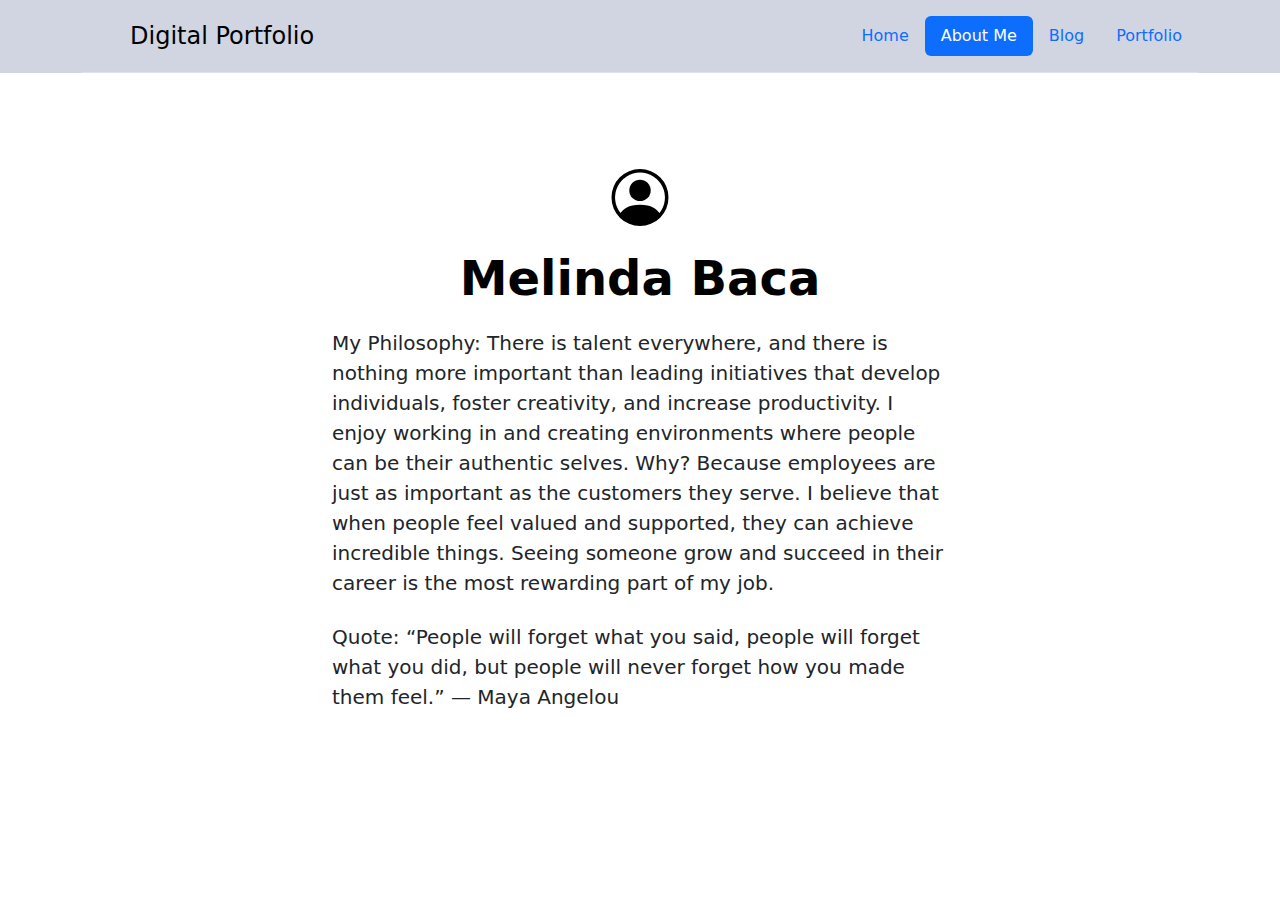
==== aboutMe.html @ 7e8f1e4f "Add files via upload" ====
<!DOCTYPE html>
<html lang="en">
<head>
    <meta charset="UTF-8">
    <meta name="viewport" content="width=device-width, initial-scale=1.0">
    <link href="https://cdn.jsdelivr.net/npm/bootstrap@5.3.3/dist/css/bootstrap.min.css" 
    rel="stylesheet" integrity="sha384-QWTKZyjpPEjISv5WaRU9OFeRpok6YctnYmDr5pNlyT2bRjXh0JMhjY6hW+ALEwIH" crossorigin="anonymous">
    <script src="https://cdn.jsdelivr.net/npm/bootstrap@5.3.3/dist/js/bootstrap.bundle.min.js" 
    integrity="sha384-YvpcrYf0tY3lHB60NNkmXc5s9fDVZLESaAA55NDzOxhy9GkcIdslK1eN7N6jIeHz" crossorigin="anonymous"></script>
    <link rel="stylesheet" href="aboutMe.css">
    <title>About Me</title>
</head>
<body>
    <section class="header" style="background-color: rgba(196, 202, 217, 0.8);">
        <div class="container">
            <header class="d-flex flex-wrap justify-content-center py-3 mb-4 border-bottom">
              <a href="/" class="d-flex align-items-center mb-3 mb-md-0 me-md-auto link-body-emphasis text-decoration-none">
                <svg class="bi me-2" width="40" height="32"><use xlink:href="#bootstrap"></use></svg>
                <span class="fs-4">Digital Portfolio</span>
              </a>
        
              <ul class="nav nav-pills">
                <li class="nav-item"><a href="./index.html" class="nav-link" aria-current="page">Home</a></li>
                <li class="nav-item"><a href="./aboutMe.html" class="nav-link active" >About Me</a></li>
                <li class="nav-item"><a href="./blog.html" class="nav-link">Blog</a></li>
                <li class="nav-item"><a href="./portfolio.html" class="nav-link">Portfolio</a></li>
              </ul>
            </header>
          </div>
    </section>

    <section class="Title">
        <div class="px-4 py-5 my-5 text-center">
          <img class="d-block mx-auto mb-4" src="./images/person-circle.svg" alt="Person's Picture" width="72" height="57" />
          <h1 class="display-5 fw-bold text-body-emphasis">Melinda Baca</h1>
          <div class="col-lg-6 mx-auto">
              <p class="lead mb-4 Philosophy">
                    <text class="bold">My Philosophy:</text> 
                    There is talent everywhere, and there is nothing more important than leading initiatives that 
                    develop individuals, foster creativity, and increase productivity. I enjoy working in and creating 
                    environments where people can be their authentic selves. Why? Because employees are just as important 
                    as the customers they serve. I believe that when people feel valued and supported, they can achieve 
                    incredible things. Seeing someone grow and succeed in their career is the most rewarding part of my job.
              </p>

              <p class="lead mb-4 Quote Quote">
                <text class="bold">Quote:</text>
                “People will forget what you said, people will forget what you did, but people will never 
                forget how you made them feel.” — Maya Angelou
              </p>
          </div>
        </div>
      </section>

    
</body>
</html>



<!-----
Philosophy (About Me): 
“There is talent everywhere, and there is nothing more important than leading initiatives that 
develop individuals, foster creativity, and increase productivity. I enjoy working in and creating 
environments where people can be their authentic selves. Why? Because employees are just as important 
as the customers they serve. I believe that when people feel valued and supported, they can achieve 
incredible things. Seeing someone grow and succeed in their career is the most rewarding part of my job.”

Quote: “People will forget what you said, people will forget what you did, but people will never 
forget how you made them feel.” — Maya Angelou
-->
---- aboutMe.css ----
.Philosophy{
    margin-top: 20px;
    text-align: left;
}

.Quote{
    text-align: left;
}

.bold{
    font-weight: bolder;
}
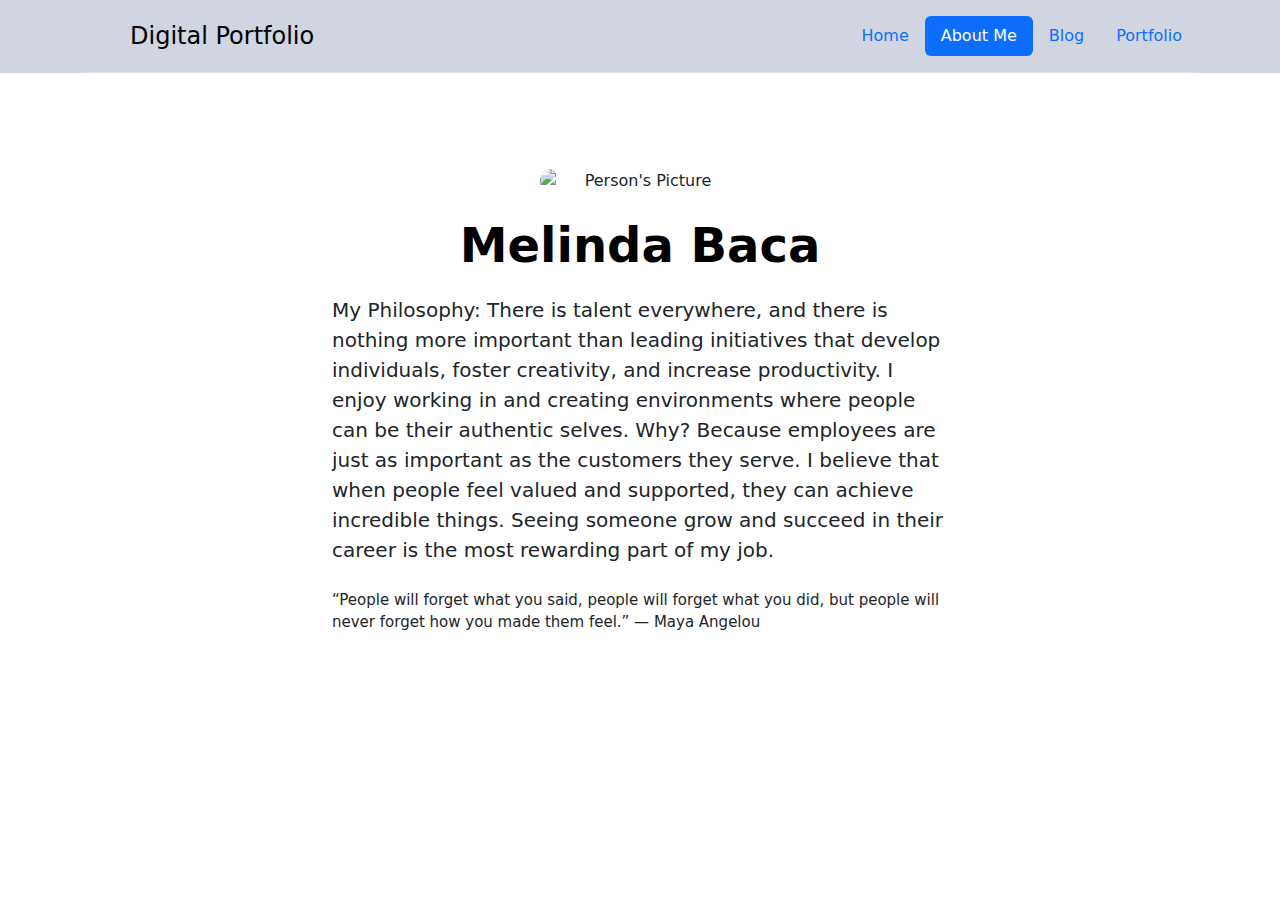
==== commit ce43afae: "Changes made to the contact me page" ====
--- a/aboutMe.html
+++ b/aboutMe.html
@@ -31,7 +31,7 @@
 
     <section class="Title">
         <div class="px-4 py-5 my-5 text-center">
-          <img class="d-block mx-auto mb-4" src="./images/person-circle.svg" alt="Person's Picture" width="72" height="57" />
+          <img class="d-block mx-auto mb-4" src="./images/melinda.jpg" alt="Person's Picture" width="200" height="auto" style="border-radius: 40px;"/>
           <h1 class="display-5 fw-bold text-body-emphasis">Melinda Baca</h1>
           <div class="col-lg-6 mx-auto">
               <p class="lead mb-4 Philosophy">
@@ -43,8 +43,8 @@
                     incredible things. Seeing someone grow and succeed in their career is the most rewarding part of my job.
               </p>
 
-              <p class="lead mb-4 Quote Quote">
-                <text class="bold">Quote:</text>
+              <p class="lead quote">
+                <text class="bold"></text>
                 “People will forget what you said, people will forget what you did, but people will never 
                 forget how you made them feel.” — Maya Angelou
               </p>
--- a/aboutMe.css
+++ b/aboutMe.css
@@ -9,4 +9,9 @@
 
 .bold{
     font-weight: bolder;
+}
+
+.quote{
+    font-size: 15px;
+    text-align: left;
 }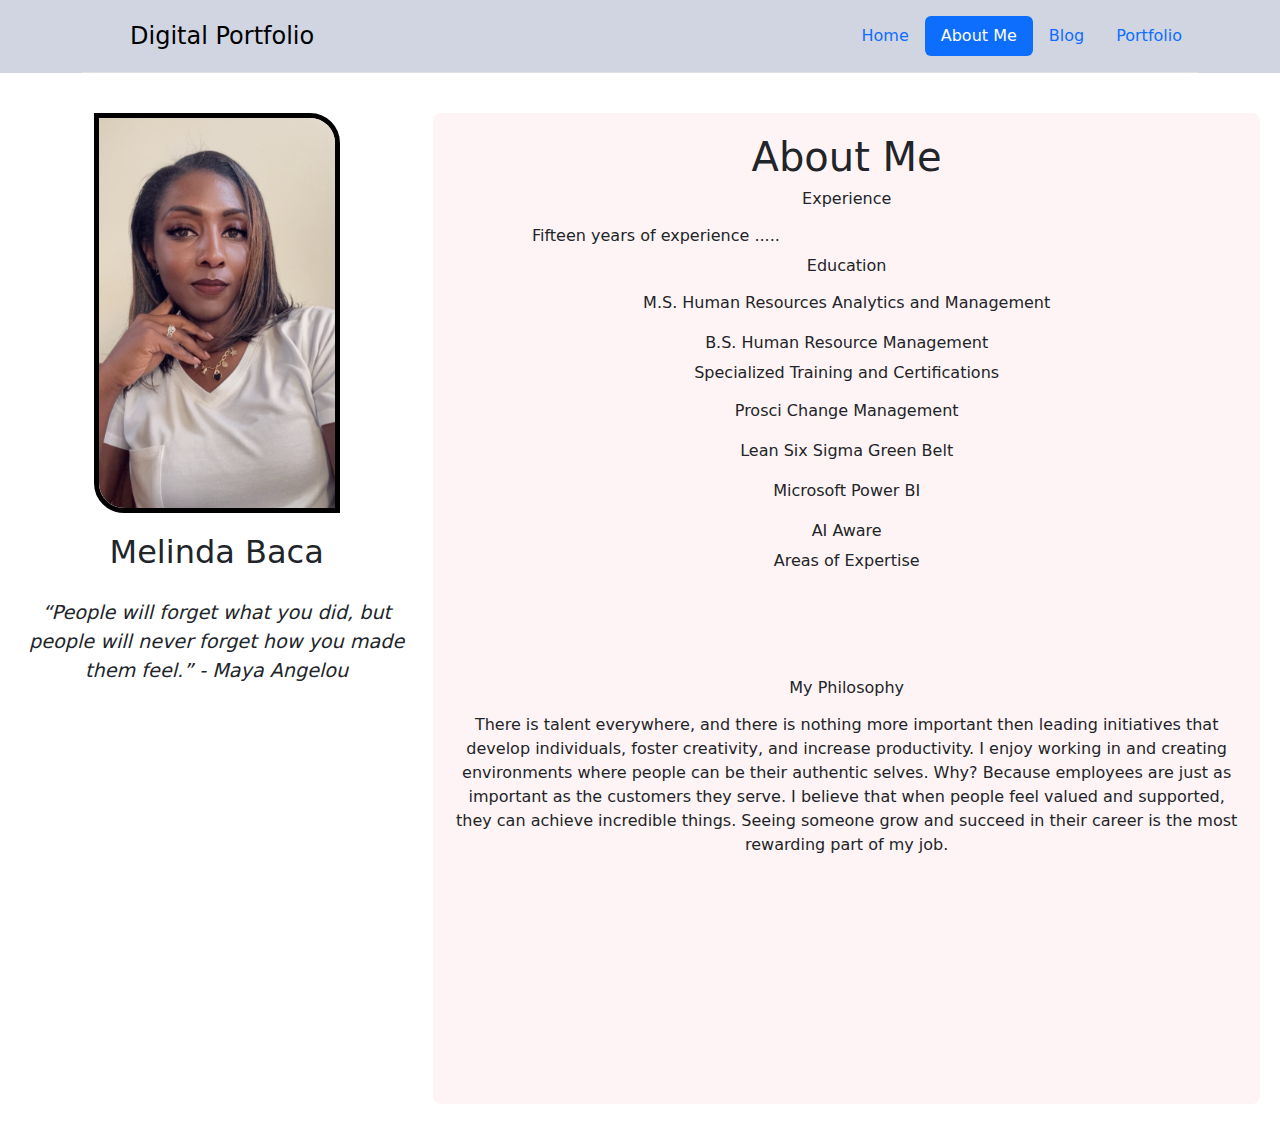
==== commit 4177945e: "Made major changes to the About Me Page" ====
--- a/aboutMe.html
+++ b/aboutMe.html
@@ -3,69 +3,73 @@
 <head>
     <meta charset="UTF-8">
     <meta name="viewport" content="width=device-width, initial-scale=1.0">
-    <link href="https://cdn.jsdelivr.net/npm/bootstrap@5.3.3/dist/css/bootstrap.min.css" 
-    rel="stylesheet" integrity="sha384-QWTKZyjpPEjISv5WaRU9OFeRpok6YctnYmDr5pNlyT2bRjXh0JMhjY6hW+ALEwIH" crossorigin="anonymous">
-    <script src="https://cdn.jsdelivr.net/npm/bootstrap@5.3.3/dist/js/bootstrap.bundle.min.js" 
-    integrity="sha384-YvpcrYf0tY3lHB60NNkmXc5s9fDVZLESaAA55NDzOxhy9GkcIdslK1eN7N6jIeHz" crossorigin="anonymous"></script>
+    <link href="https://cdn.jsdelivr.net/npm/bootstrap@5.3.3/dist/css/bootstrap.min.css" rel="stylesheet">
+    <script src="https://cdn.jsdelivr.net/npm/bootstrap@5.3.3/dist/js/bootstrap.bundle.min.js"></script>
     <link rel="stylesheet" href="aboutMe.css">
     <title>About Me</title>
 </head>
 <body>
     <section class="header" style="background-color: rgba(196, 202, 217, 0.8);">
         <div class="container">
-            <header class="d-flex flex-wrap justify-content-center py-3 mb-4 border-bottom">
-              <a href="/" class="d-flex align-items-center mb-3 mb-md-0 me-md-auto link-body-emphasis text-decoration-none">
-                <svg class="bi me-2" width="40" height="32"><use xlink:href="#bootstrap"></use></svg>
-                <span class="fs-4">Digital Portfolio</span>
-              </a>
-        
-              <ul class="nav nav-pills">
-                <li class="nav-item"><a href="./index.html" class="nav-link" aria-current="page">Home</a></li>
-                <li class="nav-item"><a href="./aboutMe.html" class="nav-link active" >About Me</a></li>
-                <li class="nav-item"><a href="./blog.html" class="nav-link">Blog</a></li>
-                <li class="nav-item"><a href="./portfolio.html" class="nav-link">Portfolio</a></li>
-              </ul>
+            <header class="d-flex flex-wrap justify-content-center py-3 mb-3 border-bottom">
+                <a href="/" class="d-flex align-items-center mb-3 mb-md-0 me-md-auto link-body-emphasis text-decoration-none">
+                    <svg class="bi me-2" width="40" height="32"><use xlink:href="#bootstrap"></use></svg>
+                    <span class="fs-4">Digital Portfolio</span>
+                </a>
+
+                <ul class="nav nav-pills">
+                    <li class="nav-item"><a href="./index.html" class="nav-link" aria-current="page">Home</a></li>
+                    <li class="nav-item"><a href="./aboutMe.html" class="nav-link active">About Me</a></li>
+                    <li class="nav-item"><a href="./blog.html" class="nav-link">Blog</a></li>
+                    <li class="nav-item"><a href="./portfolio.html" class="nav-link">Portfolio</a></li>
+                </ul>
             </header>
-          </div>
+        </div>
     </section>
 
-    <section class="Title">
-        <div class="px-4 py-5 my-5 text-center">
-          <img class="d-block mx-auto mb-4" src="./images/melinda.jpg" alt="Person's Picture" width="200" height="auto" style="border-radius: 40px;"/>
-          <h1 class="display-5 fw-bold text-body-emphasis">Melinda Baca</h1>
-          <div class="col-lg-6 mx-auto">
-              <p class="lead mb-4 Philosophy">
-                    <text class="bold">My Philosophy:</text> 
-                    There is talent everywhere, and there is nothing more important than leading initiatives that 
-                    develop individuals, foster creativity, and increase productivity. I enjoy working in and creating 
-                    environments where people can be their authentic selves. Why? Because employees are just as important 
-                    as the customers they serve. I believe that when people feel valued and supported, they can achieve 
-                    incredible things. Seeing someone grow and succeed in their career is the most rewarding part of my job.
-              </p>
+    <section class="photo-quote-grid">
+        <div class="photo">
+            <img class="melinda" src="./images/melinda.jpg" alt="Picture of the author" width="auto" height="400px"/>
+        </div>
 
-              <p class="lead quote">
-                <text class="bold"></text>
-                “People will forget what you said, people will forget what you did, but people will never 
-                forget how you made them feel.” — Maya Angelou
-              </p>
-          </div>
+        <div class="author-name">
+            <h2>Melinda Baca</h2>
         </div>
-      </section>
 
-    
+        <div class="quote">
+            <p>“People will forget what you did, but people will never forget how you made them feel.” - Maya Angelou</p>
+        </div>
+
+        <div class="resume">
+            <h1>About Me</h1>
+
+            <h6 class="Experience">Experience</h6>
+            <p class="p-resume-ex">Fifteen years of experience ..... </p>
+
+            <h6 class="Education">Education</h6>
+            <p class="p-resume">M.S. Human Resources Analytics and Management</p>
+            <p class="p-resume">B.S. Human Resource Management</p>
+
+            <h6 class="Training">Specialized Training and Certifications</h6>
+            <p class="p-resume">Prosci Change Management</p>
+            <p class="p-resume">Lean Six Sigma Green Belt</p>
+            <p class="p-resume">Microsoft Power BI</p>
+            <p class="p-resume">AI Aware</p>
+
+            <h6 class="Expertise">Areas of Expertise</h6>
+            <p class="p-resume-pending"></p>
+
+
+            <h6 class="Philosophy">My Philosophy</h6>
+            <p class="p-resume">
+              There is talent everywhere, and there is nothing more important then leading initiatives that develop
+              individuals, foster creativity, and increase productivity. I enjoy working in and creating environments
+              where people can be their authentic selves. Why? Because employees are just as important as the customers
+              they serve. I believe that when people feel valued and supported, they can achieve incredible things.
+              Seeing someone grow and succeed in their career is the most rewarding part of my job.
+            </p>
+        </div>
+    </section>
+
 </body>
 </html>
-
-
-
-<!-----
-Philosophy (About Me): 
-“There is talent everywhere, and there is nothing more important than leading initiatives that 
-develop individuals, foster creativity, and increase productivity. I enjoy working in and creating 
-environments where people can be their authentic selves. Why? Because employees are just as important 
-as the customers they serve. I believe that when people feel valued and supported, they can achieve 
-incredible things. Seeing someone grow and succeed in their career is the most rewarding part of my job.”
-
-Quote: “People will forget what you said, people will forget what you did, but people will never 
-forget how you made them feel.” — Maya Angelou
--->--- a/aboutMe.css
+++ b/aboutMe.css
@@ -1,17 +1,120 @@
-.Philosophy{
+/* General grid setup for the page */
+.photo-quote-grid {
+    display: grid;
+    grid-template-columns: 1fr 1fr 1fr; 
+    grid-template-rows: auto auto auto;
+    gap: 20px; 
+    padding: 20px;
     margin-top: 20px;
-    text-align: left;
 }
 
-.Quote{
-    text-align: left;
+/* Photo section: takes up the first column */
+.photo {
+    grid-column: 1;
+    grid-row: 1;
+    display: flex;
+    justify-content: center;
+    align-items: center;
+    overflow: hidden;
 }
 
-.bold{
-    font-weight: bolder;
+.melinda{
+    border: 5px solid black;
+    border-top-right-radius: 30px;
+    border-bottom-left-radius: 30px;
 }
 
-.quote{
-    font-size: 15px;
+/* Author name section: occupies the second row */
+.author-name {
+    grid-column: 1;
+    grid-row: 2;
+    text-align: center;
+    font-size: 1.5rem;
+    font-weight: bold;
+}
+
+/* Quote name section: occupies the third row */
+.quote {
+    grid-column: 1;
+    text-align: center;  
+    grid-row: 3;
+    display: flex;
+    justify-content: center; 
+    align-items: center;
+    font-style: italic;
+    font-size: 1.2rem;
+}
+
+/* Resume section: appears below quote and spans across columns */
+.resume {
+    /* Spans across all columns */
+    grid-column: 2 / span 3; 
+    grid-row: 1 / span 5;
+    display: flex;
+    flex-direction: column;
+    text-align: center;
+    background-color: #FFF4F5;
+    padding: 20px;
+    border-radius: 8px;
+}
+
+/* Styling for resume content */
+.p-resume, .p-resume-ex {
+    font-size: 1rem;
+    margin: 8px 0;
+    font-weight: 100;
+}
+
+.p-resume-ex{
+    margin-left: 10%;
     text-align: left;
-}+    
+}
+
+.p-resume-pending{
+    margin-bottom: 100px;
+}
+
+
+
+/* For smaller screens (less than 768px: mobile devices) */
+@media (max-width: 768px) {
+    .photo-quote-grid {
+        grid-template-columns: 1fr;  /* One column for smaller screens */
+        grid-template-rows: auto auto auto auto;
+    }
+
+    /* Photo section: Center image on small screens */
+    .photo {
+        grid-column: 1;
+        grid-row: 1;
+    }
+
+    /* Author name section: Center text */
+    .author-name {
+        grid-column: 1;
+        grid-row: 2;
+        font-size: 1.2rem;
+    }
+
+    /* Quote section: Center quote text */
+    .quote {
+        grid-column: 1;
+        grid-row: 3;
+        font-size: 1.1rem;
+    }
+
+    /* Resume section: Center text and stack items */
+    .resume {
+        grid-column: 1;
+        grid-row: 4;
+        text-align: center;
+        padding: 10px;
+    }
+
+    .p-resume, .p-resume-ex {
+        font-size: 0.9rem;
+        font-weight: 100;
+    }
+}
+
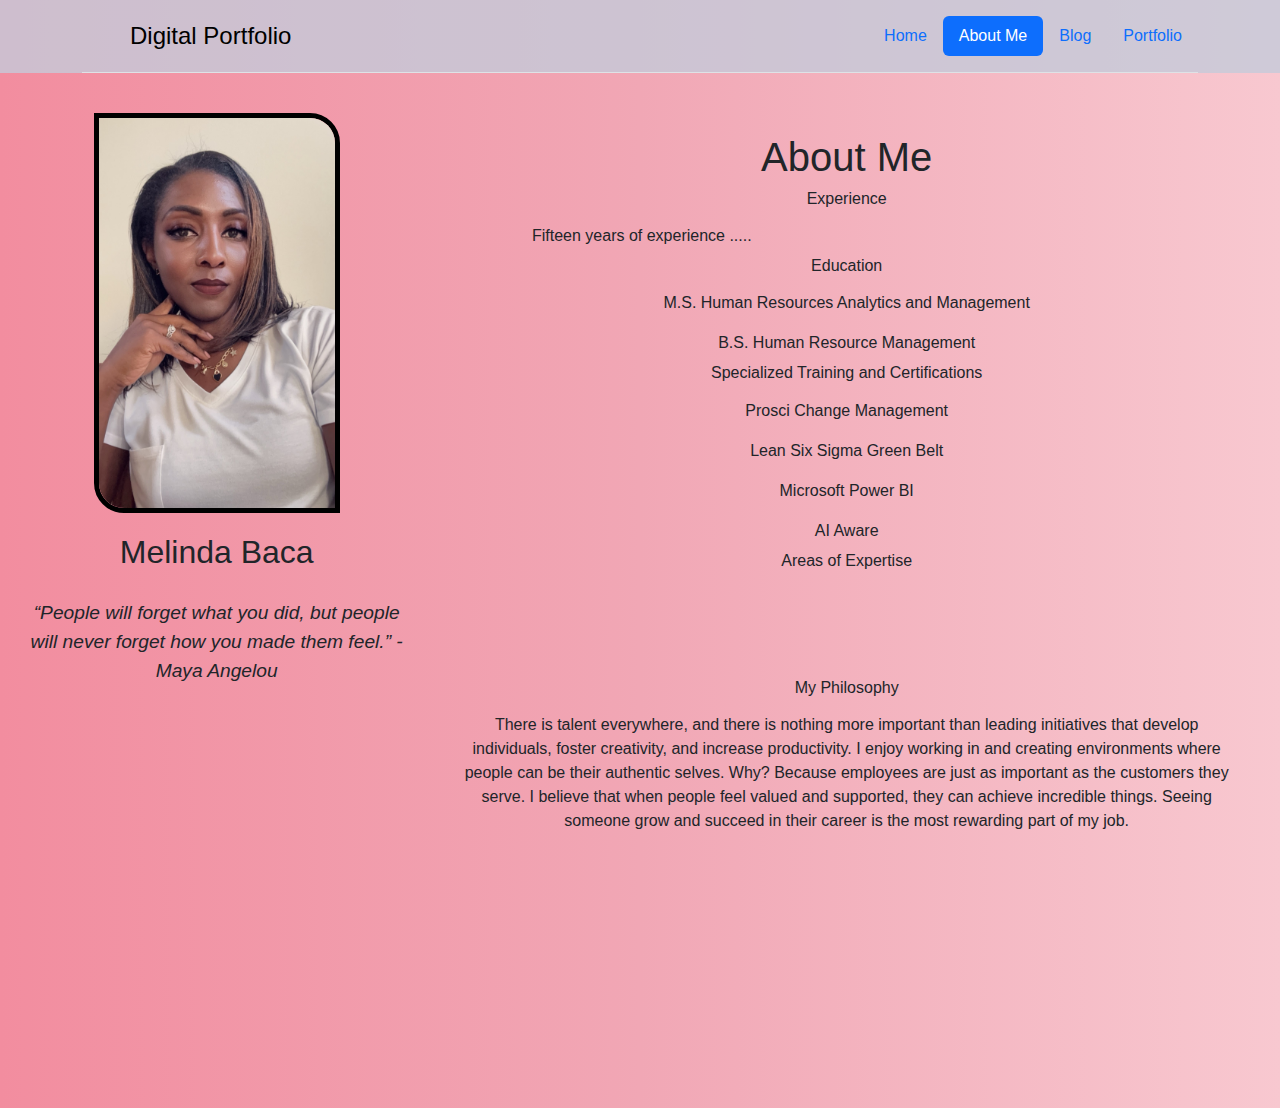
==== commit e0b788be: "Made some changes to the Home Page" ====
--- a/aboutMe.html
+++ b/aboutMe.html
@@ -62,7 +62,7 @@
 
             <h6 class="Philosophy">My Philosophy</h6>
             <p class="p-resume">
-              There is talent everywhere, and there is nothing more important then leading initiatives that develop
+              There is talent everywhere, and there is nothing more important than leading initiatives that develop
               individuals, foster creativity, and increase productivity. I enjoy working in and creating environments
               where people can be their authentic selves. Why? Because employees are just as important as the customers
               they serve. I believe that when people feel valued and supported, they can achieve incredible things.
--- a/aboutMe.css
+++ b/aboutMe.css
@@ -1,3 +1,9 @@
+body {
+    background: linear-gradient(to left, #f8c8d0, #f1a7b5, #f28d9f); /* Pink gradient from left to right */
+    margin: 0;
+    font-family: Arial, sans-serif;
+}
+
 /* General grid setup for the page */
 .photo-quote-grid {
     display: grid;
@@ -53,7 +59,7 @@
     display: flex;
     flex-direction: column;
     text-align: center;
-    background-color: #FFF4F5;
+    /*background-color: #FFF4F5;*/
     padding: 20px;
     border-radius: 8px;
 }
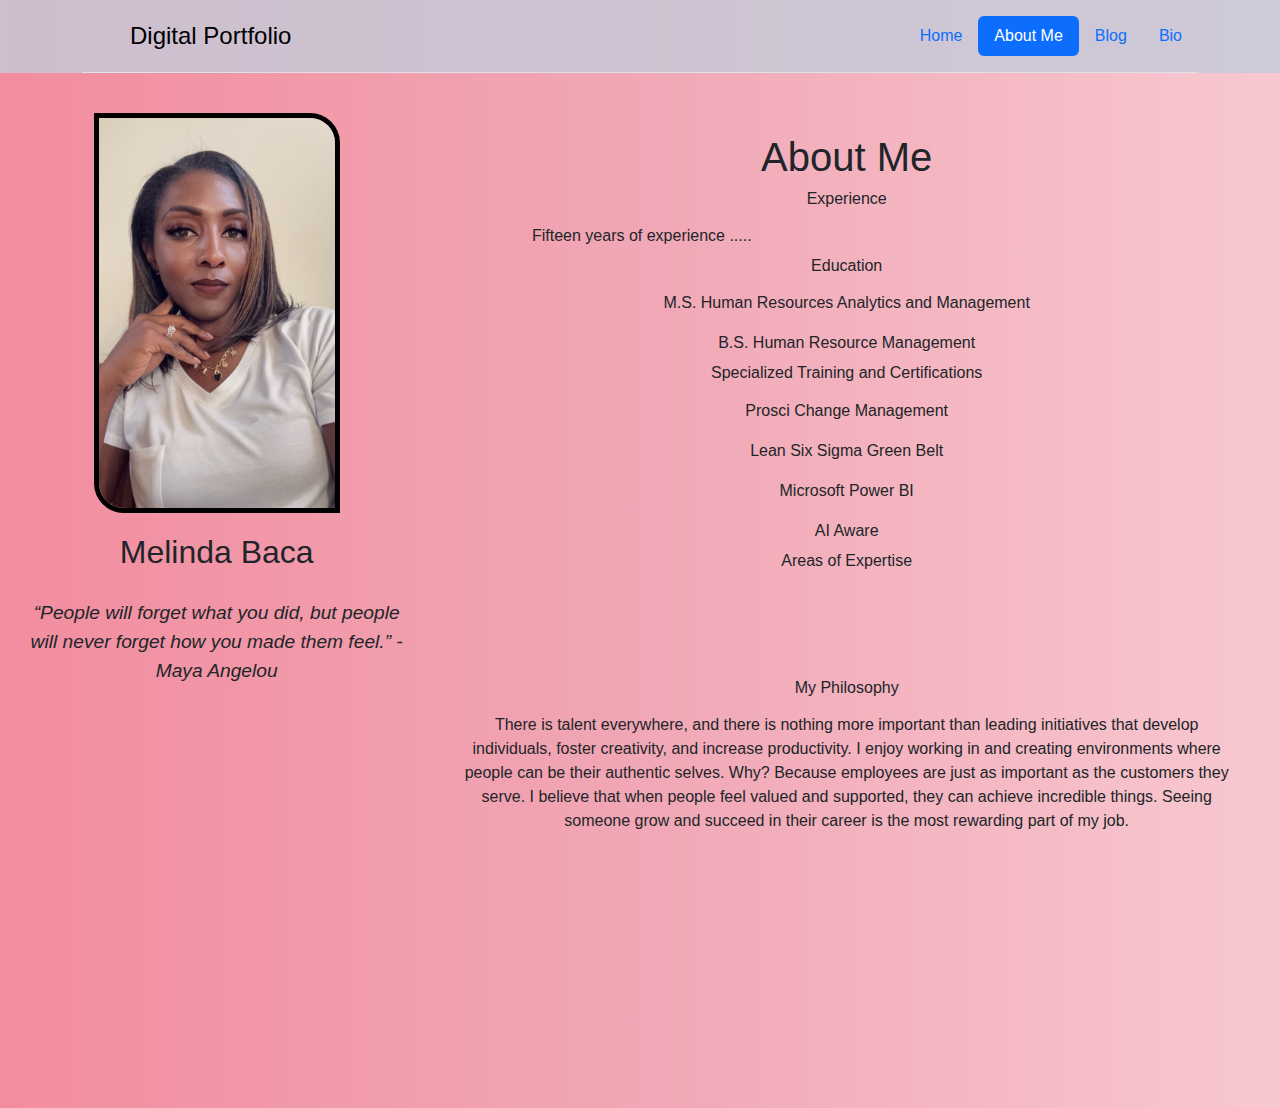
==== commit 5056128f: "Fixed the header" ====
--- a/aboutMe.html
+++ b/aboutMe.html
@@ -21,7 +21,7 @@
                     <li class="nav-item"><a href="./index.html" class="nav-link" aria-current="page">Home</a></li>
                     <li class="nav-item"><a href="./aboutMe.html" class="nav-link active">About Me</a></li>
                     <li class="nav-item"><a href="./blog.html" class="nav-link">Blog</a></li>
-                    <li class="nav-item"><a href="./portfolio.html" class="nav-link">Portfolio</a></li>
+                    <li class="nav-item"><a href="./portfolio.html" class="nav-link">Bio</a></li>
                 </ul>
             </header>
         </div>
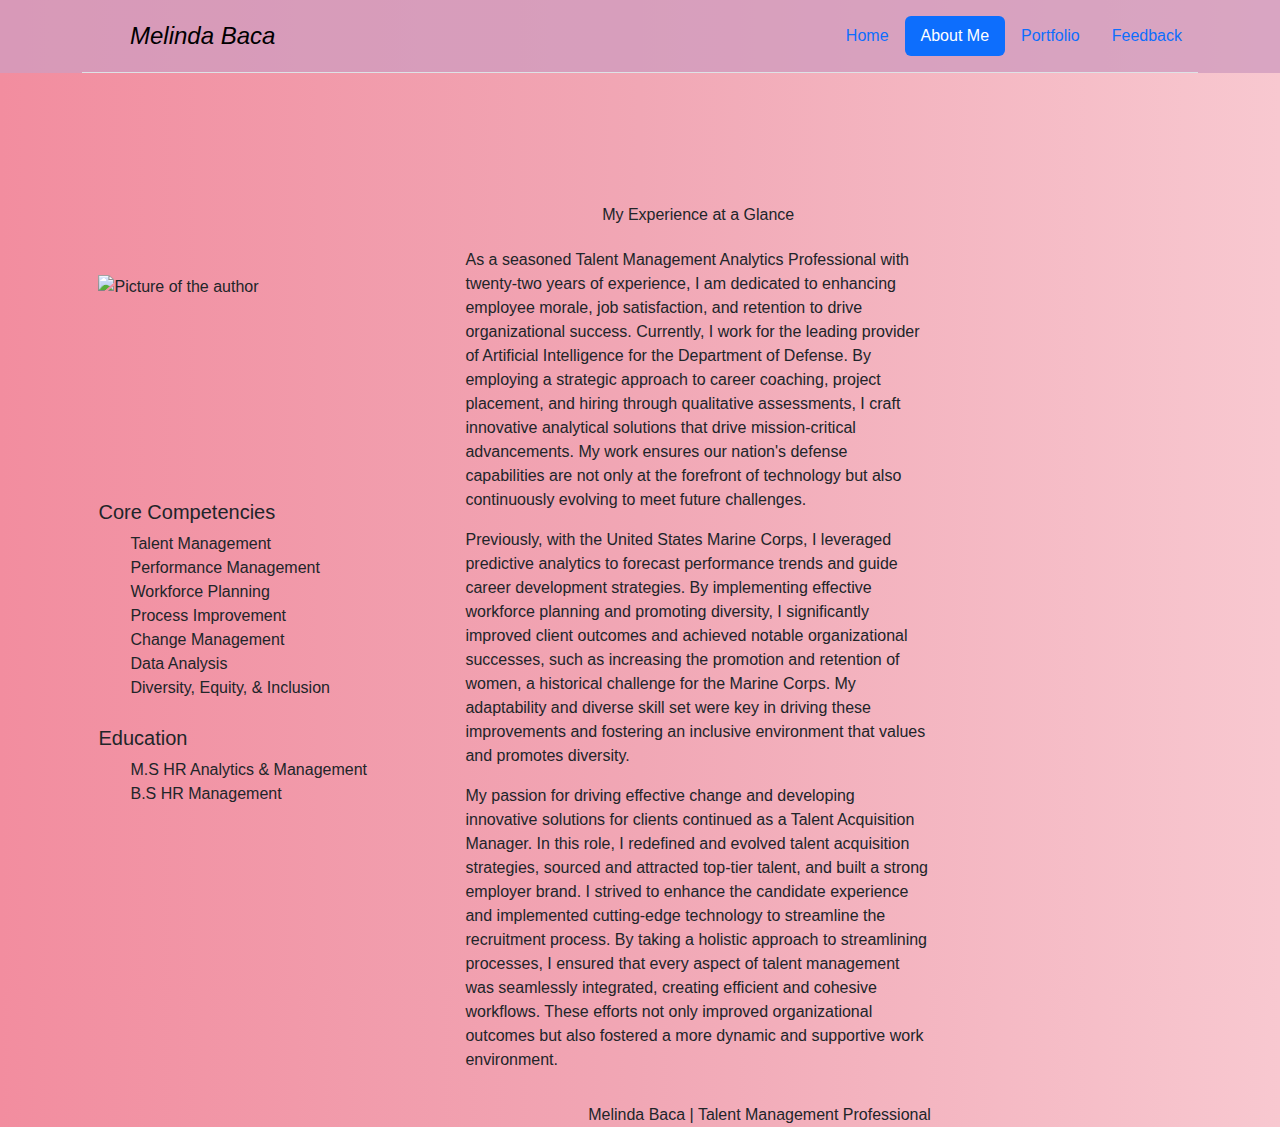
==== commit 05f01423: "Made changes to the Home and About Me Page" ====
--- a/aboutMe.html
+++ b/aboutMe.html
@@ -9,66 +9,90 @@
     <title>About Me</title>
 </head>
 <body>
-    <section class="header" style="background-color: rgba(196, 202, 217, 0.8);">
+    <section class="header" style="background-color: rgba(209, 156, 190, 0.8);">
         <div class="container">
             <header class="d-flex flex-wrap justify-content-center py-3 mb-3 border-bottom">
                 <a href="/" class="d-flex align-items-center mb-3 mb-md-0 me-md-auto link-body-emphasis text-decoration-none">
                     <svg class="bi me-2" width="40" height="32"><use xlink:href="#bootstrap"></use></svg>
-                    <span class="fs-4">Digital Portfolio</span>
+                    <span class="fs-4"><em>Melinda Baca</em></span>
                 </a>
 
                 <ul class="nav nav-pills">
                     <li class="nav-item"><a href="./index.html" class="nav-link" aria-current="page">Home</a></li>
                     <li class="nav-item"><a href="./aboutMe.html" class="nav-link active">About Me</a></li>
-                    <li class="nav-item"><a href="./blog.html" class="nav-link">Blog</a></li>
-                    <li class="nav-item"><a href="./portfolio.html" class="nav-link">Bio</a></li>
+                    <li class="nav-item"><a href="./portfolio.html" class="nav-link">Portfolio</a></li>
+                    <li class="nav-item"><a href="./feedback.html" class="nav-link">Feedback</a></li>
                 </ul>
             </header>
         </div>
     </section>
 
     <section class="photo-quote-grid">
-        <div class="photo">
-            <img class="melinda" src="./images/melinda.jpg" alt="Picture of the author" width="auto" height="400px"/>
+        <div class="left-side">
+            <div class="photo">
+                <img class="photo" src="./images/AboutMePage.png" alt="Picture of the author" width="auto" height="400px"/>
+            </div>
+
+            <div class="core-competencies">
+                <h5>Core Competencies</h5>
+                <ul class="list-items">
+                    <li>Talent Management</li>
+                    <li>Performance Management</li>
+                    <li>Workforce Planning</li>
+                    <li>Process Improvement</li>
+                    <li>Change Management</li>
+                    <li>Data Analysis</li>
+                    <li>Diversity, Equity, & Inclusion</li>
+                </ul>
+            </div>
+
+            <div class="education">
+                <h5>Education</h5>
+                <ul class="list-items">
+                    <li>M.S HR Analytics & Management</li>
+                    <li>B.S HR Management</li>
+                </ul>
+            </div>
         </div>
 
-        <div class="author-name">
-            <h2>Melinda Baca</h2>
+        <div class="right-side">
+            <div class="title-main"> 
+                <h6>My Experience at a Glance </h6>
+            </div>
+
+            <div class="summary">
+                <p class="first">
+                    As a seasoned Talent Management Analytics Professional with twenty-two years of experience, 
+                    I am dedicated to enhancing employee morale, job satisfaction, and retention to drive organizational success. 
+                    Currently, I work for the leading provider of Artificial Intelligence for the Department of Defense. 
+                    By employing a strategic approach to career coaching, project placement, and hiring through qualitative assessments, 
+                    I craft innovative analytical solutions that drive mission-critical advancements. My work ensures our nation's defense 
+                    capabilities are not only at the forefront of technology but also continuously evolving to meet future challenges.
+                </p>
+
+                <p class="second">
+                    Previously, with the United States Marine Corps, I leveraged predictive analytics to forecast performance trends 
+                    and guide career development strategies. By implementing effective workforce planning and promoting diversity, 
+                    I significantly improved client outcomes and achieved notable organizational successes, such as increasing the 
+                    promotion and retention of women, a historical challenge for the Marine Corps. My adaptability and diverse skill 
+                    set were key in driving these improvements and fostering an inclusive environment that values and promotes diversity.
+                </p>
+
+                <p class="third">
+                    My passion for driving effective change and developing innovative solutions for clients continued as a Talent Acquisition Manager. 
+                    In this role, I redefined and evolved talent acquisition strategies, sourced and attracted top-tier talent, and built a strong 
+                    employer brand. I strived to enhance the candidate experience and implemented cutting-edge technology to streamline the recruitment 
+                    process. By taking a holistic approach to streamlining processes, I ensured that every aspect of talent management was seamlessly 
+                    integrated, creating efficient and cohesive workflows. These efforts not only improved organizational outcomes but also fostered 
+                    a more dynamic and supportive work environment.
+                </p>
+            </div> 
+
+            <div class="footer">
+                Melinda Baca | Talent Management Professional
+            </div>
         </div>
 
-        <div class="quote">
-            <p>“People will forget what you did, but people will never forget how you made them feel.” - Maya Angelou</p>
-        </div>
-
-        <div class="resume">
-            <h1>About Me</h1>
-
-            <h6 class="Experience">Experience</h6>
-            <p class="p-resume-ex">Fifteen years of experience ..... </p>
-
-            <h6 class="Education">Education</h6>
-            <p class="p-resume">M.S. Human Resources Analytics and Management</p>
-            <p class="p-resume">B.S. Human Resource Management</p>
-
-            <h6 class="Training">Specialized Training and Certifications</h6>
-            <p class="p-resume">Prosci Change Management</p>
-            <p class="p-resume">Lean Six Sigma Green Belt</p>
-            <p class="p-resume">Microsoft Power BI</p>
-            <p class="p-resume">AI Aware</p>
-
-            <h6 class="Expertise">Areas of Expertise</h6>
-            <p class="p-resume-pending"></p>
-
-
-            <h6 class="Philosophy">My Philosophy</h6>
-            <p class="p-resume">
-              There is talent everywhere, and there is nothing more important than leading initiatives that develop
-              individuals, foster creativity, and increase productivity. I enjoy working in and creating environments
-              where people can be their authentic selves. Why? Because employees are just as important as the customers
-              they serve. I believe that when people feel valued and supported, they can achieve incredible things.
-              Seeing someone grow and succeed in their career is the most rewarding part of my job.
-            </p>
-        </div>
     </section>
 
 </body>
--- a/aboutMe.css
+++ b/aboutMe.css
@@ -4,123 +4,56 @@
     font-family: Arial, sans-serif;
 }
 
-/* General grid setup for the page */
-.photo-quote-grid {
+.photo-quote-grid{
     display: grid;
-    grid-template-columns: 1fr 1fr 1fr; 
-    grid-template-rows: auto auto auto;
-    gap: 20px; 
-    padding: 20px;
-    margin-top: 20px;
+    grid-template-columns: 1fr 1fr 0.75fr;
+    height: 100vh;
+    align-items: center;
 }
 
-/* Photo section: takes up the first column */
-.photo {
+
+.left-side{
     grid-column: 1;
-    grid-row: 1;
-    display: flex;
+    display: grid;
+    grid-template-rows: 1fr 1fr 1fr;
     justify-content: center;
-    align-items: center;
-    overflow: hidden;
+    gap: 10px;
 }
 
-.melinda{
-    border: 5px solid black;
-    border-top-right-radius: 30px;
-    border-bottom-left-radius: 30px;
+.photo{
+    width: auto;
+    height: auto;
+    align-self: start;
 }
 
-/* Author name section: occupies the second row */
-.author-name {
-    grid-column: 1;
-    grid-row: 2;
-    text-align: center;
-    font-size: 1.5rem;
-    font-weight: bold;
+.core-competencies{
+    align-self: start;
 }
 
-/* Quote name section: occupies the third row */
-.quote {
-    grid-column: 1;
-    text-align: center;  
-    grid-row: 3;
+.right-side{
+    grid-column: 2;
     display: flex;
-    justify-content: center; 
-    align-items: center;
-    font-style: italic;
-    font-size: 1.2rem;
+    flex-direction: column;
+    height: 100%;
+    flex-wrap: wrap; 
+    gap: 15px
 }
 
-/* Resume section: appears below quote and spans across columns */
-.resume {
-    /* Spans across all columns */
-    grid-column: 2 / span 3; 
-    grid-row: 1 / span 5;
-    display: flex;
-    flex-direction: column;
+.title-main{
+    margin-top: 25%;
     text-align: center;
-    /*background-color: #FFF4F5;*/
-    padding: 20px;
-    border-radius: 8px;
+    font-size: 1.5rem;  
 }
 
-/* Styling for resume content */
-.p-resume, .p-resume-ex {
-    font-size: 1rem;
-    margin: 8px 0;
-    font-weight: 100;
+.footer{
+    text-align: right;
 }
 
-.p-resume-ex{
-    margin-left: 10%;
-    text-align: left;
+.list-items{
+    list-style: none;
+}
+
+@media (max-width: 768px) {
     
 }
 
-.p-resume-pending{
-    margin-bottom: 100px;
-}
-
-
-
-/* For smaller screens (less than 768px: mobile devices) */
-@media (max-width: 768px) {
-    .photo-quote-grid {
-        grid-template-columns: 1fr;  /* One column for smaller screens */
-        grid-template-rows: auto auto auto auto;
-    }
-
-    /* Photo section: Center image on small screens */
-    .photo {
-        grid-column: 1;
-        grid-row: 1;
-    }
-
-    /* Author name section: Center text */
-    .author-name {
-        grid-column: 1;
-        grid-row: 2;
-        font-size: 1.2rem;
-    }
-
-    /* Quote section: Center quote text */
-    .quote {
-        grid-column: 1;
-        grid-row: 3;
-        font-size: 1.1rem;
-    }
-
-    /* Resume section: Center text and stack items */
-    .resume {
-        grid-column: 1;
-        grid-row: 4;
-        text-align: center;
-        padding: 10px;
-    }
-
-    .p-resume, .p-resume-ex {
-        font-size: 0.9rem;
-        font-weight: 100;
-    }
-}
-
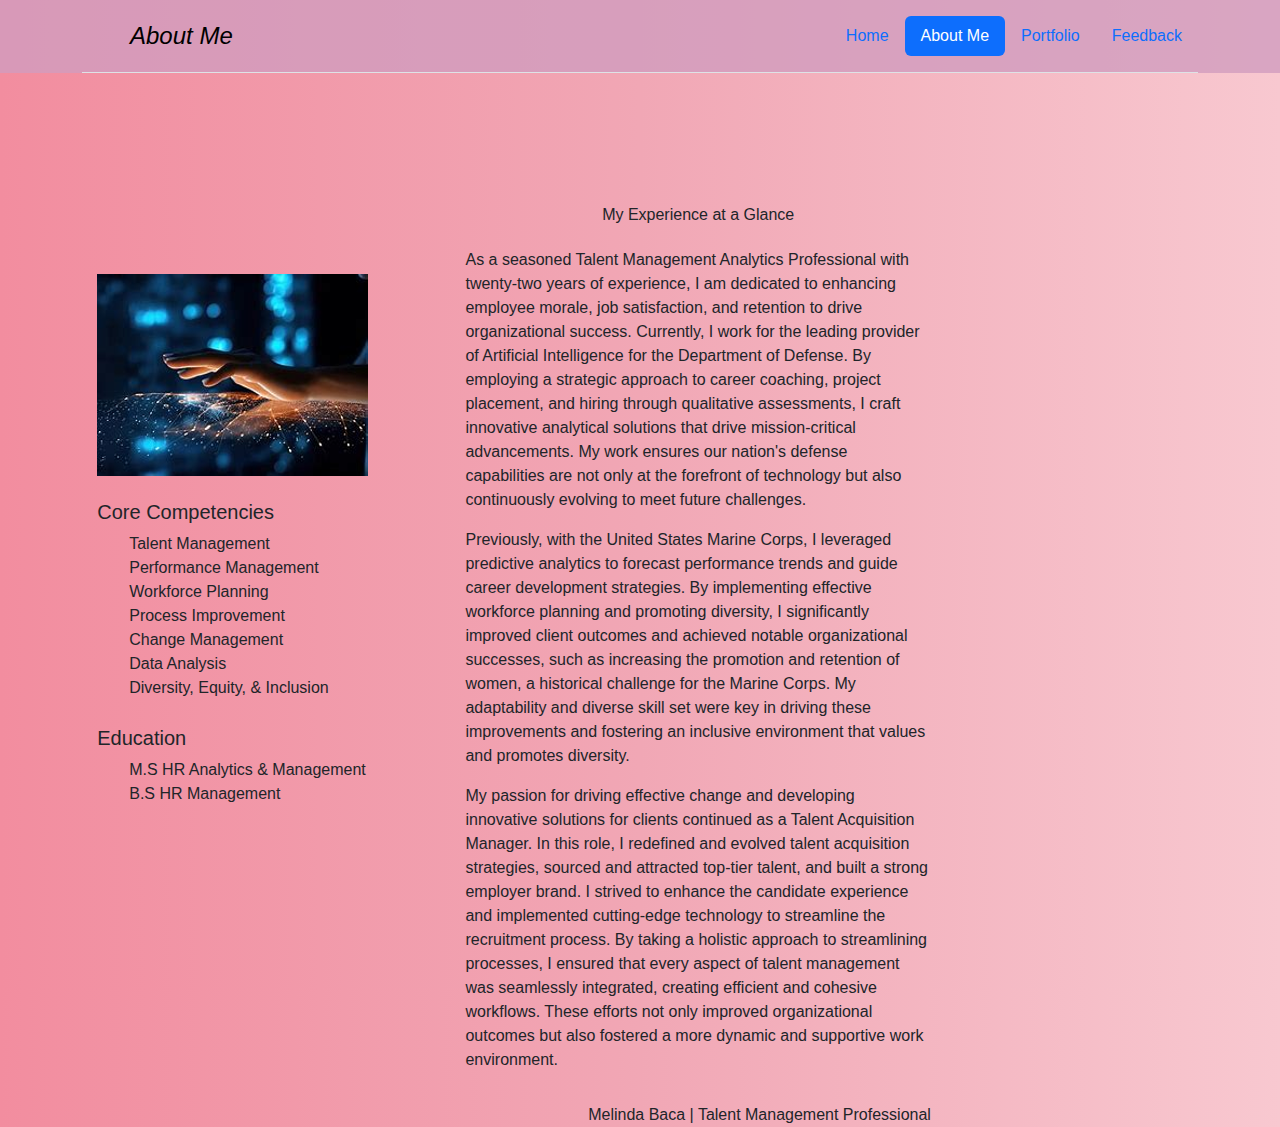
==== commit 7484ad98: "Major Changed updated" ====
--- a/aboutMe.html
+++ b/aboutMe.html
@@ -14,7 +14,7 @@
             <header class="d-flex flex-wrap justify-content-center py-3 mb-3 border-bottom">
                 <a href="/" class="d-flex align-items-center mb-3 mb-md-0 me-md-auto link-body-emphasis text-decoration-none">
                     <svg class="bi me-2" width="40" height="32"><use xlink:href="#bootstrap"></use></svg>
-                    <span class="fs-4"><em>Melinda Baca</em></span>
+                    <span class="fs-4"><em>About Me</em></span>
                 </a>
 
                 <ul class="nav nav-pills">
--- a/aboutMe.css
+++ b/aboutMe.css
@@ -36,7 +36,7 @@
     flex-direction: column;
     height: 100%;
     flex-wrap: wrap; 
-    gap: 15px
+    gap: 15px;
 }
 
 .title-main{
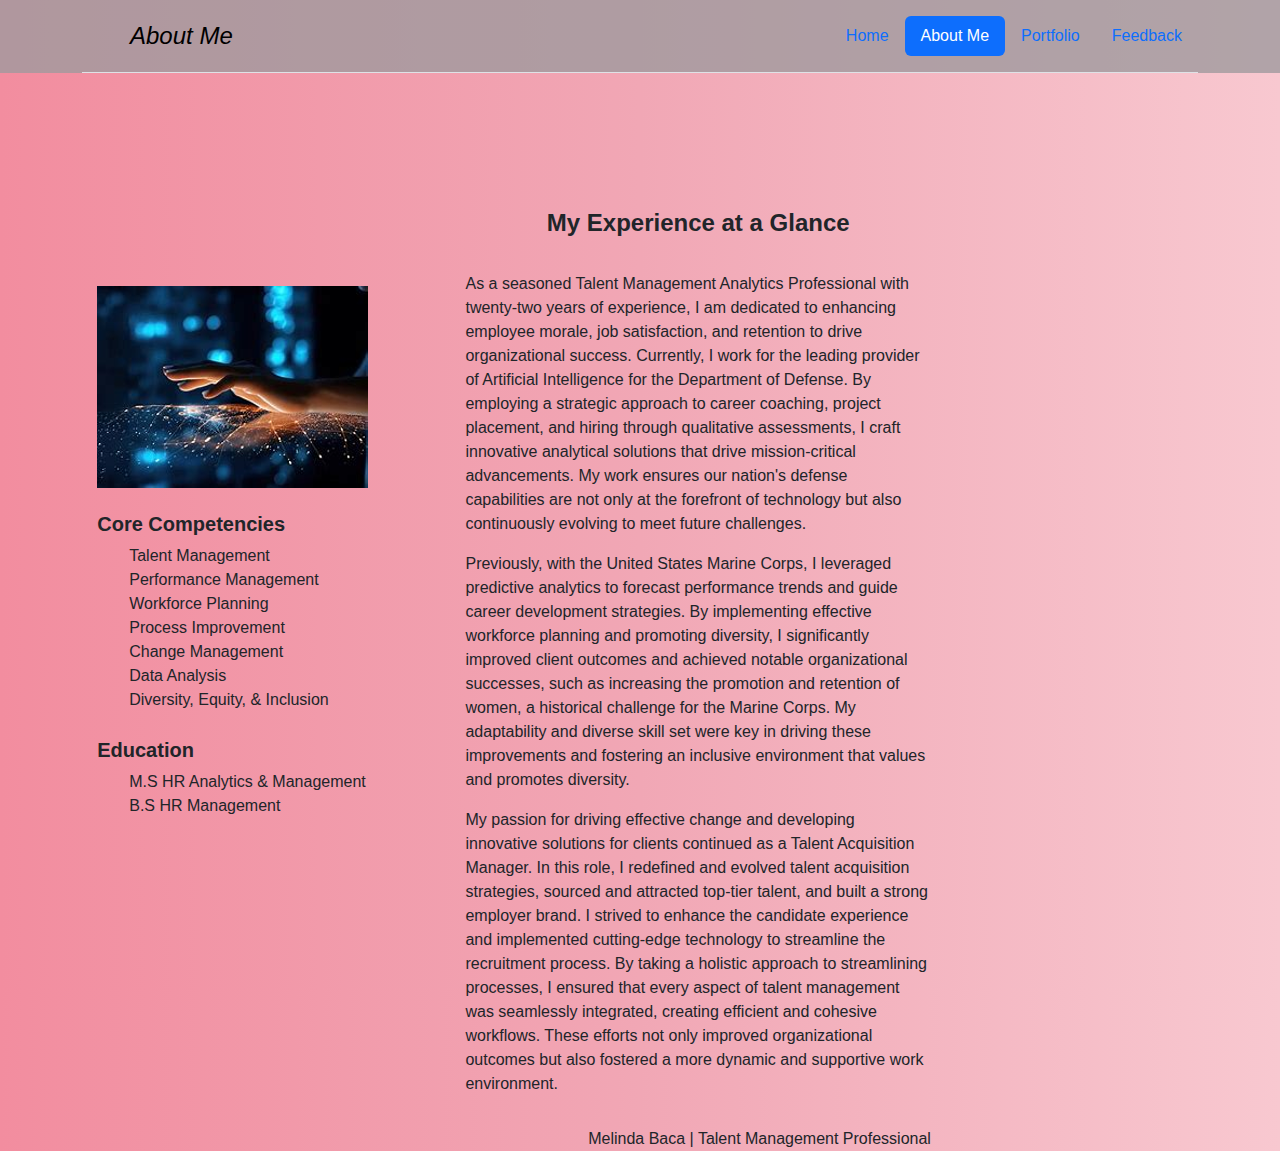
==== commit df3a7f77: "Made it more responsive to smaller screens" ====
--- a/aboutMe.html
+++ b/aboutMe.html
@@ -9,7 +9,7 @@
     <title>About Me</title>
 </head>
 <body>
-    <section class="header" style="background-color: rgba(209, 156, 190, 0.8);">
+    <section class="header" style="background-color: rgba(159, 154, 157, 0.8);">
         <div class="container">
             <header class="d-flex flex-wrap justify-content-center py-3 mb-3 border-bottom">
                 <a href="/" class="d-flex align-items-center mb-3 mb-md-0 me-md-auto link-body-emphasis text-decoration-none">
@@ -34,7 +34,7 @@
             </div>
 
             <div class="core-competencies">
-                <h5>Core Competencies</h5>
+                <h5><b>Core Competencies</b></h5>
                 <ul class="list-items">
                     <li>Talent Management</li>
                     <li>Performance Management</li>
@@ -47,7 +47,7 @@
             </div>
 
             <div class="education">
-                <h5>Education</h5>
+                <h5><b>Education</b></h5>
                 <ul class="list-items">
                     <li>M.S HR Analytics & Management</li>
                     <li>B.S HR Management</li>
@@ -57,7 +57,7 @@
 
         <div class="right-side">
             <div class="title-main"> 
-                <h6>My Experience at a Glance </h6>
+                <p class="enlarge">My Experience at a Glance </p>
             </div>
 
             <div class="summary">
--- a/aboutMe.css
+++ b/aboutMe.css
@@ -35,14 +35,14 @@
     display: flex;
     flex-direction: column;
     height: 100%;
-    flex-wrap: wrap; 
     gap: 15px;
 }
 
 .title-main{
     margin-top: 25%;
     text-align: center;
-    font-size: 1.5rem;  
+    font-size: x-large;
+    font-weight: bold;
 }
 
 .footer{
@@ -53,7 +53,86 @@
     list-style: none;
 }
 
-@media (max-width: 768px) {
-    
+@media (max-width: 1024px) {
+    .photo-quote-grid {
+        grid-template-columns: 1fr 1fr; 
+        height: auto;
+    }
+
+    .left-side {
+        grid-column: 1 / -1;
+        display: grid;
+        grid-template-rows: auto auto auto;
+    }
+
+    .photo {
+        width: 100%; 
+        height: auto;
+    }
+
+    .core-competencies {
+        font-size: 1rem; 
+    }
+
+    .right-side {
+        grid-column: 1 / -1; 
+        text-align: center;
+        margin-top: 2rem; 
+    }
+
+    .title-main {
+        font-size: 1.5rem;
+        margin-top: 15%;
+    }
+
+    .footer {
+        text-align: end;
+        margin-top: 2rem;
+    }
+
+    .list-items {
+        font-size: 0.9rem; 
+    }
 }
 
+
+@media (max-width: 480px) {
+    .photo-quote-grid {
+        grid-template-columns: 1fr; 
+        height: auto;
+    }
+
+    .left-side {
+        grid-column: 1 / -1; 
+        display: grid;
+        grid-template-rows: auto auto auto;
+    }
+
+    .photo {
+        width: 80%; 
+        margin: 0 auto; 
+    }
+
+    .core-competencies {
+        font-size: 0.9rem; 
+    }
+
+    .right-side {
+        grid-column: 1 / -1; 
+        text-align: center;
+    }
+
+    .title-main {
+        font-size: 1.2rem; 
+        margin-top: 10%;
+    }
+
+    .footer {
+        text-align: center;
+    }
+
+    .list-items {
+        font-size: 0.8rem; 
+    }
+}
+
